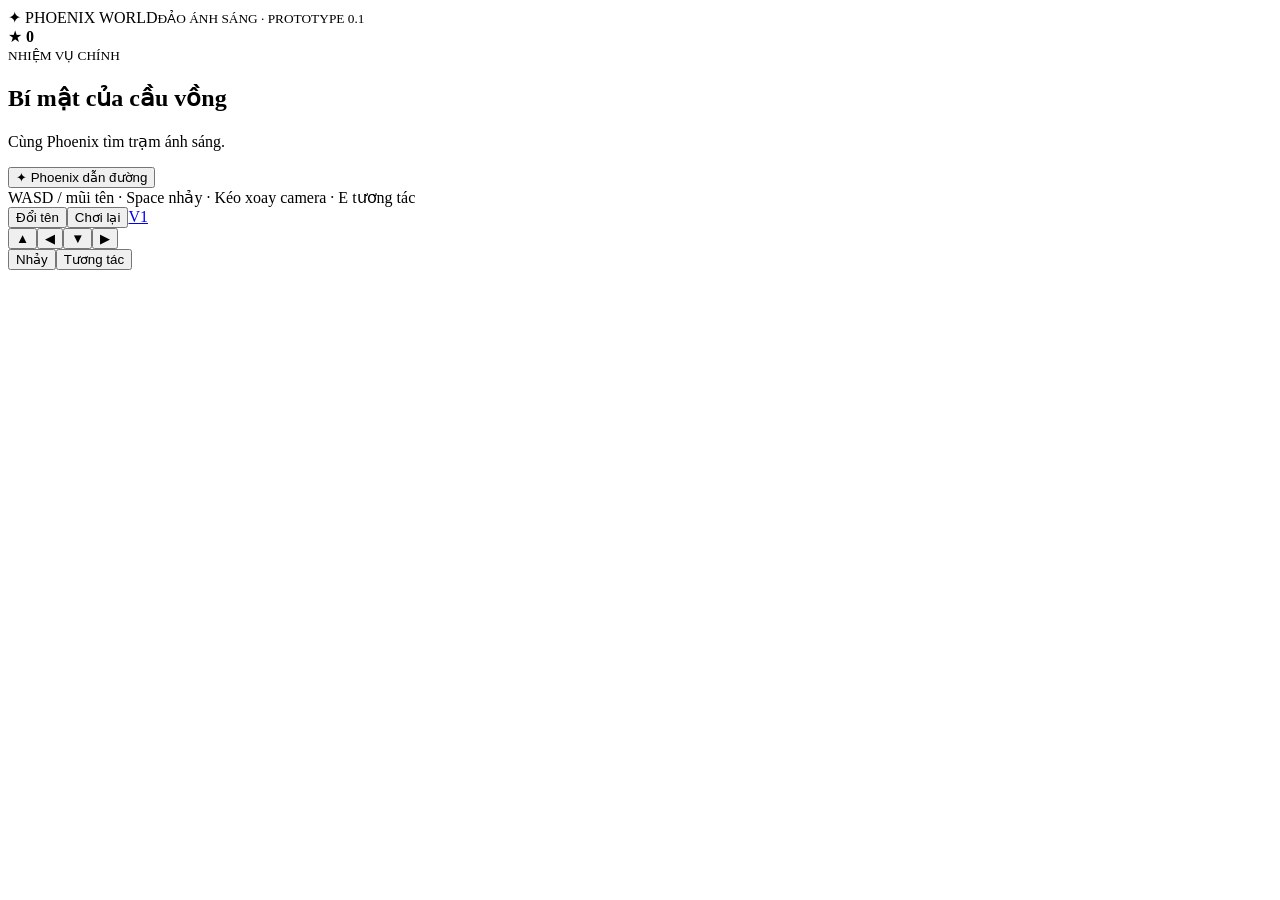
==== v2/index.html @ 931ab46b "feat: add V2 index.html" ====
<!doctype html>
<html lang="vi"><head><meta charset="utf-8"><meta name="viewport" content="width=device-width,initial-scale=1,viewport-fit=cover"><title>Phoenix World · Đảo Ánh Sáng</title><link rel="stylesheet" href="styles.css"></head>
<body><main id="world" aria-label="Thế giới Phoenix 3D"></main>
<header class="hud"><div class="brand"><span>✦ PHOENIX WORLD</span><small>ĐẢO ÁNH SÁNG · PROTOTYPE 0.1</small></div><div class="stars" aria-live="polite">★ <b id="stars">0</b></div></header>
<section class="quest"><small>NHIỆM VỤ CHÍNH</small><h1 id="objective">Bí mật của cầu vồng</h1><p id="hint" aria-live="polite">Cùng Phoenix tìm trạm ánh sáng.</p><button id="guide">✦ Phoenix dẫn đường</button></section>
<aside class="bottom"><span id="near" aria-live="polite">WASD / mũi tên · Space nhảy · Kéo xoay camera · E tương tác</span><div><button id="profile">Đổi tên</button><button id="reset">Chơi lại</button><a href="../index.html">V1</a></div></aside>
<div class="touch"><div class="pad" aria-label="Điều khiển di chuyển"><button data-key="ArrowUp" aria-label="Tiến">▲</button><button data-key="ArrowLeft" aria-label="Trái">◀</button><button data-key="ArrowDown" aria-label="Lùi">▼</button><button data-key="ArrowRight" aria-label="Phải">▶</button></div><div class="actions"><button id="jump">Nhảy</button><button id="interact">Tương tác</button></div></div>
<dialog id="welcome"><small>CHÀO MỪNG NHÀ KHÁM PHÁ</small><h2>Hòn đảo đầu tiên của con!</h2><p>Phoenix sẽ đồng hành cùng con tìm bí mật của ánh sáng. Con có thể tự do chạy nhảy và khám phá.</p><form id="nameform"><label>Biệt danh <input id="name" maxlength="24" placeholder="Nhà khám phá" autocomplete="off"></label><button type="submit">Bắt đầu hành trình</button></form></dialog>
<dialog id="lesson"><button class="close" id="close" aria-label="Đóng">×</button><small>TRẠM KHOA HỌC 01</small><h2 id="lessonTitle">Bí mật cầu vồng</h2><p id="lessonText"></p><div id="experiment"><svg viewBox="0 0 300 135" aria-label="Mô hình ánh sáng trắng đi qua giọt nước và tách thành màu"><rect width="300" height="135" rx="15" fill="#17314c"/><circle cx="35" cy="47" r="18" fill="#ffd66e"/><circle cx="150" cy="68" r="35" fill="#8ee0ff" fill-opacity=".35" stroke="#b4e9ff" stroke-width="2"/><g id="rays" opacity="0"><path d="M53 47 L130 44 L179 73 L148 101" stroke="white" stroke-width="3" fill="none"/><g id="spectrum"></g></g></svg><button id="light">Bật ánh sáng</button><p class="note">Mô hình minh họa, không mô phỏng quang học chính xác.</p></div><div id="answers"></div><p id="feedback" aria-live="polite"></p></dialog>
<div id="fallback" hidden><h2>Thiết bị chưa hỗ trợ đồ họa 3D</h2><p>Con vẫn có thể khám phá bằng phiên bản trước.</p><a href="../index.html">Mở game V1</a></div>
<script src="vendor/three.bundle.js"></script><script src="core.js"></script><script src="game.js"></script></body></html>
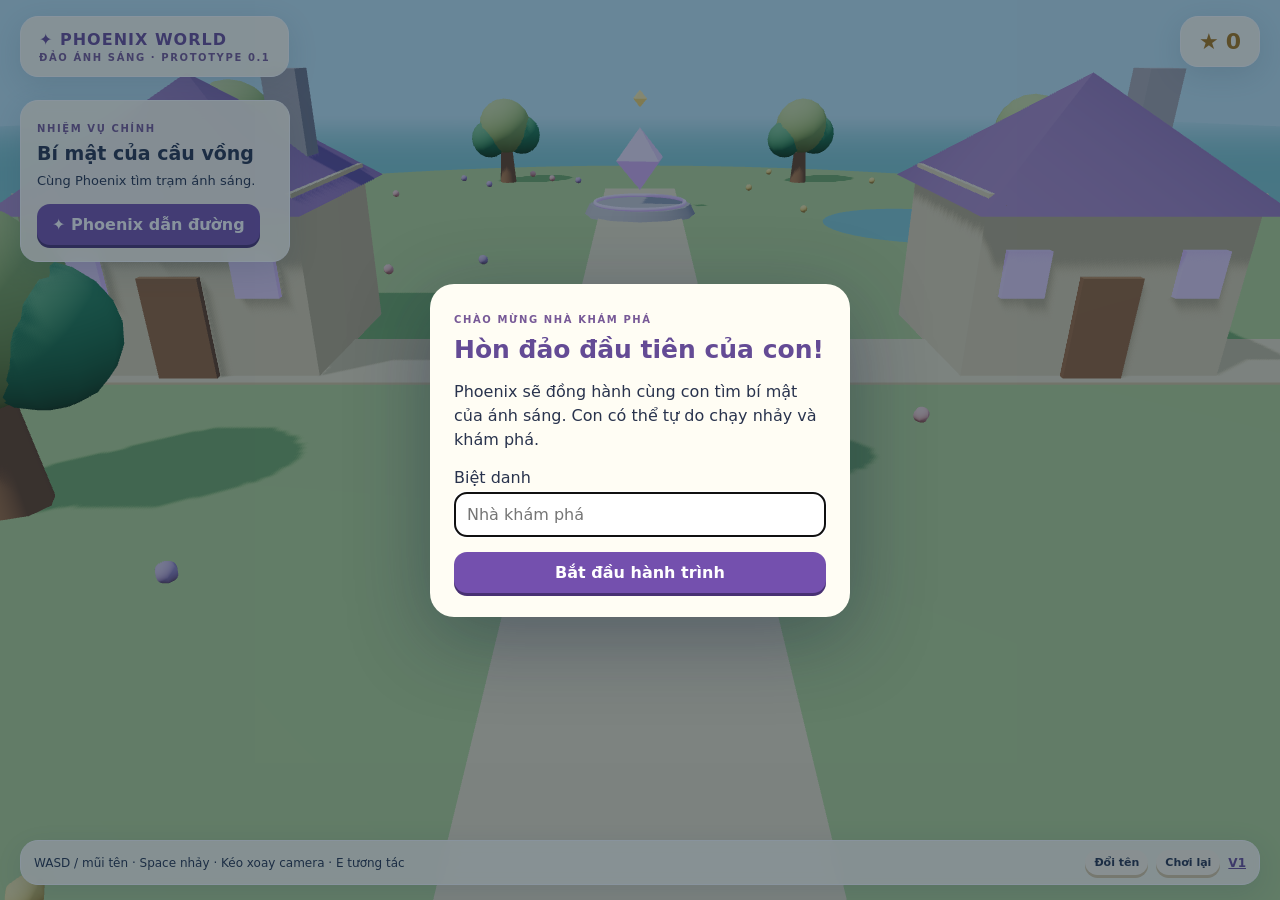
==== commit 7230aa03: "feat(assets): enable asset library loader" ====
--- a/v2/index.html
+++ b/v2/index.html
@@ -8,4 +8,4 @@
 <dialog id="welcome"><small>CHÀO MỪNG NHÀ KHÁM PHÁ</small><h2>Hòn đảo đầu tiên của con!</h2><p>Phoenix sẽ đồng hành cùng con tìm bí mật của ánh sáng. Con có thể tự do chạy nhảy và khám phá.</p><form id="nameform"><label>Biệt danh <input id="name" maxlength="24" placeholder="Nhà khám phá" autocomplete="off"></label><button type="submit">Bắt đầu hành trình</button></form></dialog>
 <dialog id="lesson"><button class="close" id="close" aria-label="Đóng">×</button><small>TRẠM KHOA HỌC 01</small><h2 id="lessonTitle">Bí mật cầu vồng</h2><p id="lessonText"></p><div id="experiment"><svg viewBox="0 0 300 135" aria-label="Mô hình ánh sáng trắng đi qua giọt nước và tách thành màu"><rect width="300" height="135" rx="15" fill="#17314c"/><circle cx="35" cy="47" r="18" fill="#ffd66e"/><circle cx="150" cy="68" r="35" fill="#8ee0ff" fill-opacity=".35" stroke="#b4e9ff" stroke-width="2"/><g id="rays" opacity="0"><path d="M53 47 L130 44 L179 73 L148 101" stroke="white" stroke-width="3" fill="none"/><g id="spectrum"></g></g></svg><button id="light">Bật ánh sáng</button><p class="note">Mô hình minh họa, không mô phỏng quang học chính xác.</p></div><div id="answers"></div><p id="feedback" aria-live="polite"></p></dialog>
 <div id="fallback" hidden><h2>Thiết bị chưa hỗ trợ đồ họa 3D</h2><p>Con vẫn có thể khám phá bằng phiên bản trước.</p><a href="../index.html">Mở game V1</a></div>
-<script src="vendor/three.bundle.js"></script><script src="core.js"></script><script src="game.js"></script></body></html>+<script src="vendor/three.bundle.js"></script><script src="core.js"></script><script src="assets.js"></script><script src="game.js"></script></body></html>
--- a/v2/styles.css
+++ b/v2/styles.css
@@ -0,0 +1 @@
+*{box-sizing:border-box}html,body{margin:0;height:100%;overflow:hidden;font-family:system-ui,sans-serif;color:#26334d;background:#c9e8f5}button,a,input{font:inherit}button,a{touch-action:manipulation}button{border:0;cursor:pointer;background:#fff8e8;color:#26334d;font-weight:750;padding:11px 15px;border-radius:13px;box-shadow:0 3px 0 #dbc9a4}button:active{transform:translateY(2px);box-shadow:none}button:disabled{opacity:.55;cursor:default}button:focus-visible,a:focus-visible{outline:3px solid #4c28a1;outline-offset:3px}#world{position:absolute;inset:0;touch-action:none}canvas{display:block;width:100%;height:100%;touch-action:none}.hud{position:absolute;top:max(16px,env(safe-area-inset-top));left:20px;right:20px;display:flex;justify-content:space-between;pointer-events:none}.brand,.stars,.quest,.bottom{background:#fffdf0eb;border:1px solid #fff;border-radius:18px;box-shadow:0 8px 30px #24465c24;backdrop-filter:blur(8px)}.brand{padding:13px 18px;display:grid;gap:3px;font-weight:900;color:#684b99;letter-spacing:1px}.brand small,.quest small,dialog small{font-size:10px;font-weight:800;letter-spacing:1.6px;color:#775997}.stars{align-self:start;padding:12px 18px;color:#a77417;font-size:22px}.quest{position:absolute;top:100px;left:20px;width:min(270px,55vw);padding:16px}.quest h1{font-size:19px;margin:6px 0}.quest p{font-size:13px;margin:8px 0 14px;line-height:1.4}.quest button,form button,#light{background:#7450ae;color:white;box-shadow:0 3px 0 #483173}.bottom{position:absolute;bottom:max(15px,env(safe-area-inset-bottom));left:20px;right:20px;display:flex;justify-content:space-between;align-items:center;gap:8px;padding:9px 13px;font-size:12px}.bottom div{display:flex;align-items:center;gap:8px}.bottom button{font-size:11px;padding:6px 9px}.bottom a{color:#684b99;font-weight:700}.touch{position:absolute;inset:auto 16px 75px;display:none;justify-content:space-between;align-items:end;pointer-events:none}.touch button{pointer-events:auto;touch-action:none;min-width:46px;min-height:46px}.pad{display:grid;grid-template-columns:repeat(3,46px);gap:4px}.pad button:first-child{grid-column:2}.pad button:nth-child(2){grid-column:1}.actions{display:grid;gap:9px}.actions button{background:#7754b5;color:#fff;box-shadow:0 3px 0 #4b3474}dialog{width:min(420px,92vw);max-height:85dvh;overflow:auto;border:0;border-radius:24px;padding:24px;background:#fffdf4;color:#29334d;box-shadow:0 20px 80px #12223a60}dialog::backdrop{background:#13283d80}dialog h2{margin:8px 0 12px;font-size:25px;color:#644b95}dialog p{line-height:1.5}dialog form{display:grid;gap:15px}dialog label{display:grid;gap:5px}input{padding:12px;border:1px solid #bfb0d0;border-radius:12px;width:100%}.close{float:right;font-size:22px;line-height:1;padding:6px 10px}.note{font-size:11px;color:#666}#answers{display:grid;gap:8px}#answers button{text-align:left;background:#eee6ff;box-shadow:none;border:1px solid #d8c8ef}#feedback{font-weight:700}#fallback{position:absolute;inset:20%;padding:25px;background:white;border-radius:20px;z-index:10}#fallback[hidden]{display:none}@media(pointer:coarse),(max-width:700px){.touch{display:flex}.hud{left:10px;right:10px;top:8px}.brand{padding:8px 12px;font-size:12px}.brand small{font-size:8px}.stars{padding:8px 12px;font-size:18px}.quest{top:65px;left:10px;padding:10px;width:min(245px,65vw)}.quest h1{font-size:15px}.quest p{font-size:12px;margin:5px 0 8px}.quest button{font-size:12px;padding:8px}.bottom{left:10px;right:10px;bottom:max(8px,env(safe-area-inset-bottom));font-size:10px}.bottom #near{max-width:55%}.touch{bottom:82px}}
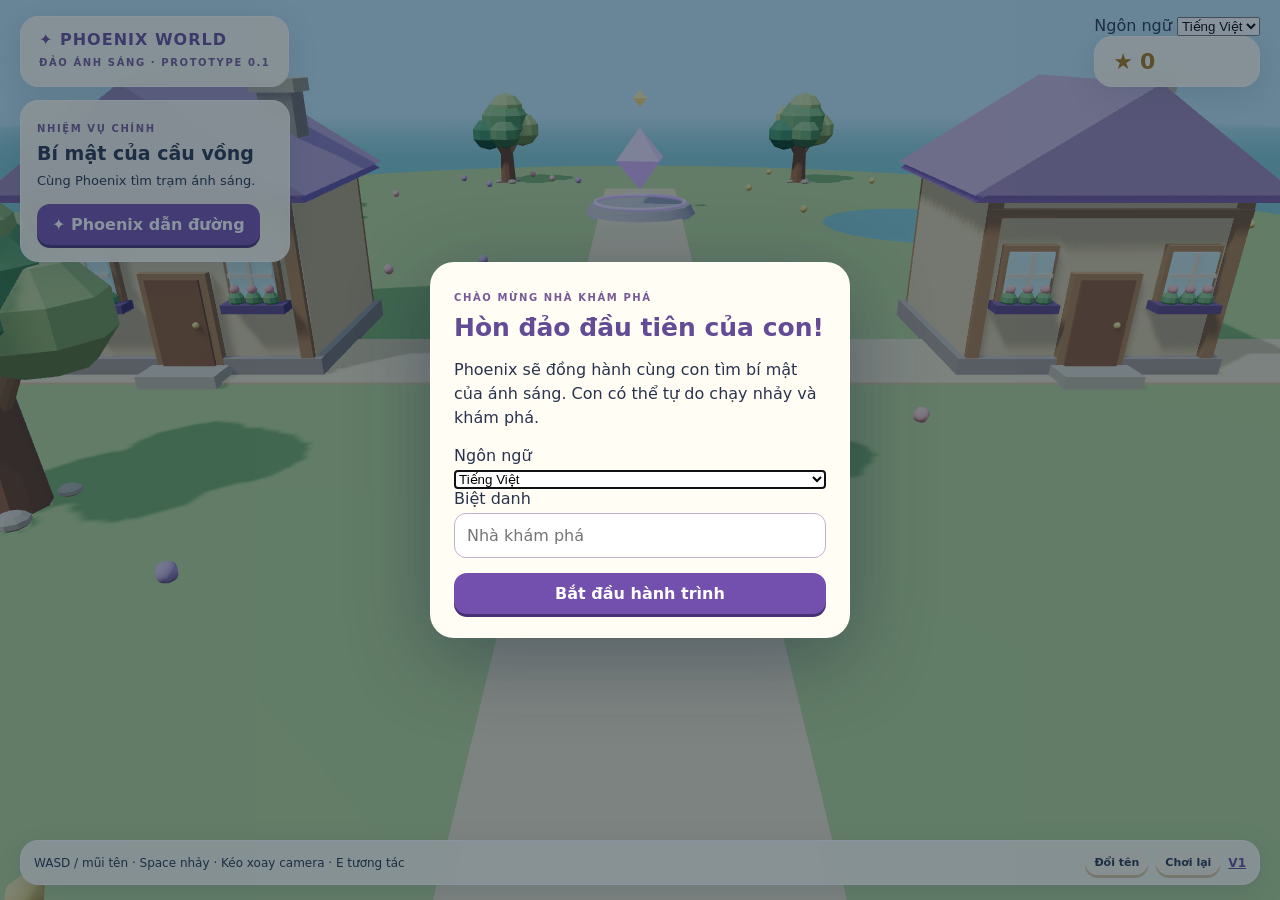
==== commit 967794eb: "feat(i18n): language selectors and localized UI attributes" ====
--- a/v2/index.html
+++ b/v2/index.html
@@ -1,11 +1,11 @@
 <!doctype html>
 <html lang="vi"><head><meta charset="utf-8"><meta name="viewport" content="width=device-width,initial-scale=1,viewport-fit=cover"><title>Phoenix World · Đảo Ánh Sáng</title><link rel="stylesheet" href="styles.css"></head>
-<body><main id="world" aria-label="Thế giới Phoenix 3D"></main>
-<header class="hud"><div class="brand"><span>✦ PHOENIX WORLD</span><small>ĐẢO ÁNH SÁNG · PROTOTYPE 0.1</small></div><div class="stars" aria-live="polite">★ <b id="stars">0</b></div></header>
-<section class="quest"><small>NHIỆM VỤ CHÍNH</small><h1 id="objective">Bí mật của cầu vồng</h1><p id="hint" aria-live="polite">Cùng Phoenix tìm trạm ánh sáng.</p><button id="guide">✦ Phoenix dẫn đường</button></section>
-<aside class="bottom"><span id="near" aria-live="polite">WASD / mũi tên · Space nhảy · Kéo xoay camera · E tương tác</span><div><button id="profile">Đổi tên</button><button id="reset">Chơi lại</button><a href="../index.html">V1</a></div></aside>
-<div class="touch"><div class="pad" aria-label="Điều khiển di chuyển"><button data-key="ArrowUp" aria-label="Tiến">▲</button><button data-key="ArrowLeft" aria-label="Trái">◀</button><button data-key="ArrowDown" aria-label="Lùi">▼</button><button data-key="ArrowRight" aria-label="Phải">▶</button></div><div class="actions"><button id="jump">Nhảy</button><button id="interact">Tương tác</button></div></div>
-<dialog id="welcome"><small>CHÀO MỪNG NHÀ KHÁM PHÁ</small><h2>Hòn đảo đầu tiên của con!</h2><p>Phoenix sẽ đồng hành cùng con tìm bí mật của ánh sáng. Con có thể tự do chạy nhảy và khám phá.</p><form id="nameform"><label>Biệt danh <input id="name" maxlength="24" placeholder="Nhà khám phá" autocomplete="off"></label><button type="submit">Bắt đầu hành trình</button></form></dialog>
-<dialog id="lesson"><button class="close" id="close" aria-label="Đóng">×</button><small>TRẠM KHOA HỌC 01</small><h2 id="lessonTitle">Bí mật cầu vồng</h2><p id="lessonText"></p><div id="experiment"><svg viewBox="0 0 300 135" aria-label="Mô hình ánh sáng trắng đi qua giọt nước và tách thành màu"><rect width="300" height="135" rx="15" fill="#17314c"/><circle cx="35" cy="47" r="18" fill="#ffd66e"/><circle cx="150" cy="68" r="35" fill="#8ee0ff" fill-opacity=".35" stroke="#b4e9ff" stroke-width="2"/><g id="rays" opacity="0"><path d="M53 47 L130 44 L179 73 L148 101" stroke="white" stroke-width="3" fill="none"/><g id="spectrum"></g></g></svg><button id="light">Bật ánh sáng</button><p class="note">Mô hình minh họa, không mô phỏng quang học chính xác.</p></div><div id="answers"></div><p id="feedback" aria-live="polite"></p></dialog>
-<div id="fallback" hidden><h2>Thiết bị chưa hỗ trợ đồ họa 3D</h2><p>Con vẫn có thể khám phá bằng phiên bản trước.</p><a href="../index.html">Mở game V1</a></div>
-<script src="vendor/three.bundle.js"></script><script src="core.js"></script><script src="assets.js"></script><script src="game.js"></script></body></html>+<body><main id="world" aria-label="Thế giới Phoenix 3D" data-i18n-aria="world"></main>
+<header class="hud"><div class="brand"><span>✦ PHOENIX WORLD</span><small data-i18n="island">ĐẢO ÁNH SÁNG · PROTOTYPE 0.1</small></div><div class="hud-right"><label class="locale-label"><span data-i18n="language">Ngôn ngữ</span> <select data-locale data-i18n-aria="language"><option value="vi">Tiếng Việt</option><option value="en">English</option></select></label><div class="stars" aria-live="polite">★ <b id="stars">0</b></div></div></header>
+<section class="quest"><small data-i18n="mainQuest">NHIỆM VỤ CHÍNH</small><h1 id="objective" data-i18n="objective">Bí mật của cầu vồng</h1><p id="hint" data-i18n="hint" aria-live="polite">Cùng Phoenix tìm trạm ánh sáng.</p><button id="guide" data-i18n="guide">✦ Phoenix dẫn đường</button></section>
+<aside class="bottom"><span id="near" data-i18n="controls" aria-live="polite">WASD / mũi tên · Space nhảy · Kéo xoay camera · E tương tác</span><div><button id="profile" data-i18n="profile">Đổi tên</button><button id="reset" data-i18n="reset">Chơi lại</button><a href="../index.html">V1</a></div></aside>
+<div class="touch"><div class="pad" aria-label="Điều khiển di chuyển" data-i18n-aria="move"><button data-key="ArrowUp" aria-label="Tiến" data-i18n-aria="up">▲</button><button data-key="ArrowLeft" aria-label="Trái" data-i18n-aria="left">◀</button><button data-key="ArrowDown" aria-label="Lùi" data-i18n-aria="down">▼</button><button data-key="ArrowRight" aria-label="Phải" data-i18n-aria="right">▶</button></div><div class="actions"><button id="jump" data-i18n="jump">Nhảy</button><button id="interact" data-i18n="interact">Tương tác</button></div></div>
+<dialog id="welcome"><small data-i18n="welcomeLabel">CHÀO MỪNG NHÀ KHÁM PHÁ</small><h2 data-i18n="welcomeTitle">Hòn đảo đầu tiên của con!</h2><p data-i18n="welcomeText">Phoenix sẽ đồng hành cùng con tìm bí mật của ánh sáng. Con có thể tự do chạy nhảy và khám phá.</p><label class="locale-label"><span data-i18n="language">Ngôn ngữ</span> <select data-locale data-i18n-aria="language"><option value="vi">Tiếng Việt</option><option value="en">English</option></select></label><form id="nameform"><label><span data-i18n="nickname">Biệt danh</span> <input id="name" maxlength="24" data-i18n-placeholder="defaultName" placeholder="Nhà khám phá" autocomplete="off"></label><button type="submit" data-i18n="start">Bắt đầu hành trình</button></form></dialog>
+<dialog id="lesson"><button class="close" id="close" aria-label="Đóng" data-i18n-aria="close">×</button><small data-i18n="station">TRẠM KHOA HỌC 01</small><h2 id="lessonTitle" data-i18n="lessonTitle">Bí mật cầu vồng</h2><p id="lessonText"></p><div id="experiment"><svg viewBox="0 0 300 135" aria-label="Mô hình ánh sáng trắng đi qua giọt nước và tách thành màu" data-i18n-aria="diagram"><rect width="300" height="135" rx="15" fill="#17314c"/><circle cx="35" cy="47" r="18" fill="#ffd66e"/><circle cx="150" cy="68" r="35" fill="#8ee0ff" fill-opacity=".35" stroke="#b4e9ff" stroke-width="2"/><g id="rays" opacity="0"><path d="M53 47 L130 44 L179 73 L148 101" stroke="white" stroke-width="3" fill="none"/><g id="spectrum"></g></g></svg><button id="light" data-i18n="light">Bật ánh sáng</button><p class="note" data-i18n="note">Mô hình minh họa, không mô phỏng quang học chính xác.</p></div><div id="answers"></div><p id="feedback" aria-live="polite"></p></dialog>
+<div id="fallback" hidden><h2 data-i18n="fallbackTitle">Thiết bị chưa hỗ trợ đồ họa 3D</h2><p data-i18n="fallbackText">Con vẫn có thể khám phá bằng phiên bản trước.</p><a href="../index.html" data-i18n="fallbackLink">Mở game V1</a></div>
+<script src="i18n.js"></script><script src="vendor/three.bundle.js"></script><script src="core.js"></script><script src="assets.js"></script><script src="game.js"></script></body></html>
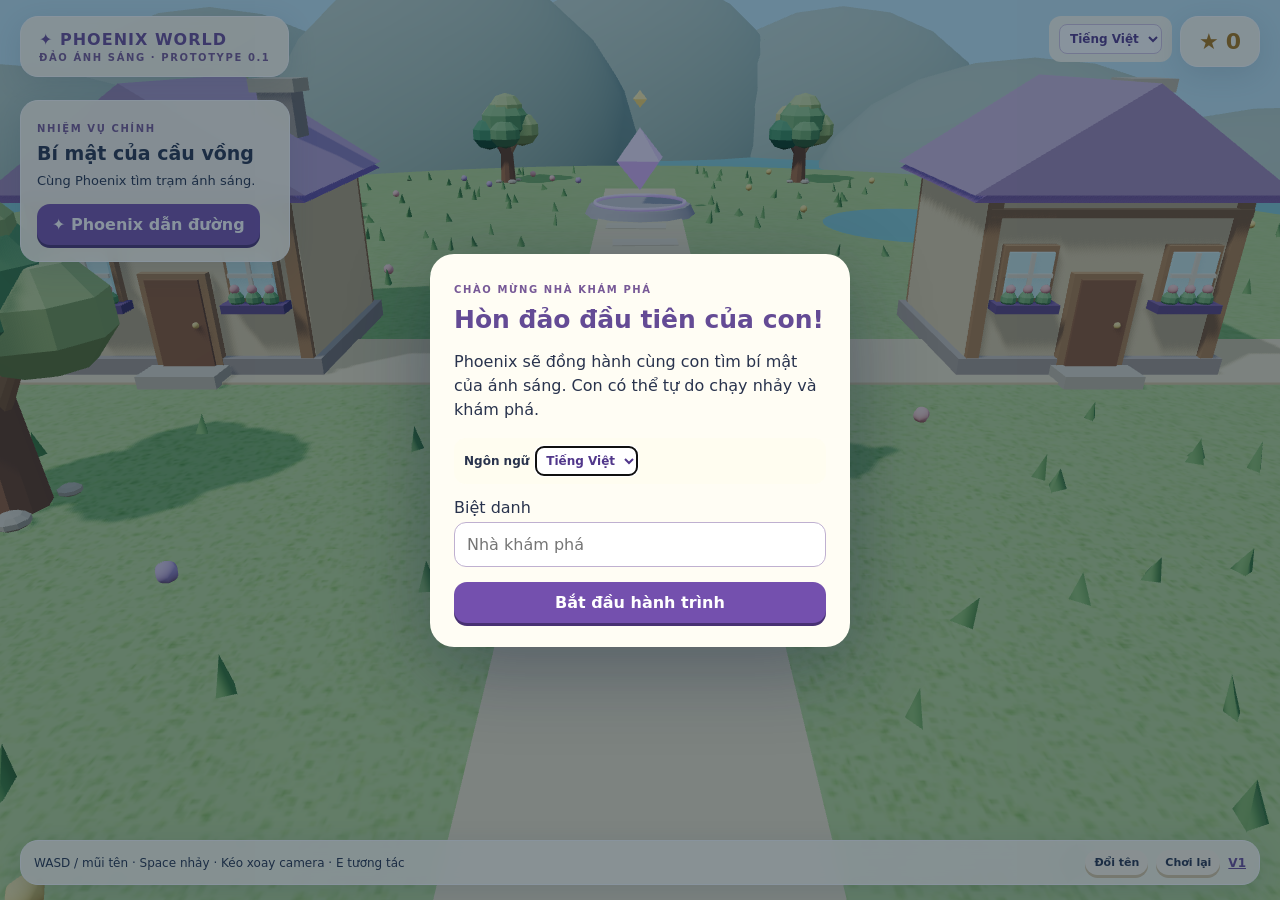
==== commit b6382ed8: "Build a shared storybook valley for gameplay and art review" ====
--- a/v2/index.html
+++ b/v2/index.html
@@ -8,4 +8,4 @@
 <dialog id="welcome"><small data-i18n="welcomeLabel">CHÀO MỪNG NHÀ KHÁM PHÁ</small><h2 data-i18n="welcomeTitle">Hòn đảo đầu tiên của con!</h2><p data-i18n="welcomeText">Phoenix sẽ đồng hành cùng con tìm bí mật của ánh sáng. Con có thể tự do chạy nhảy và khám phá.</p><label class="locale-label"><span data-i18n="language">Ngôn ngữ</span> <select data-locale data-i18n-aria="language"><option value="vi">Tiếng Việt</option><option value="en">English</option></select></label><form id="nameform"><label><span data-i18n="nickname">Biệt danh</span> <input id="name" maxlength="24" data-i18n-placeholder="defaultName" placeholder="Nhà khám phá" autocomplete="off"></label><button type="submit" data-i18n="start">Bắt đầu hành trình</button></form></dialog>
 <dialog id="lesson"><button class="close" id="close" aria-label="Đóng" data-i18n-aria="close">×</button><small data-i18n="station">TRẠM KHOA HỌC 01</small><h2 id="lessonTitle" data-i18n="lessonTitle">Bí mật cầu vồng</h2><p id="lessonText"></p><div id="experiment"><svg viewBox="0 0 300 135" aria-label="Mô hình ánh sáng trắng đi qua giọt nước và tách thành màu" data-i18n-aria="diagram"><rect width="300" height="135" rx="15" fill="#17314c"/><circle cx="35" cy="47" r="18" fill="#ffd66e"/><circle cx="150" cy="68" r="35" fill="#8ee0ff" fill-opacity=".35" stroke="#b4e9ff" stroke-width="2"/><g id="rays" opacity="0"><path d="M53 47 L130 44 L179 73 L148 101" stroke="white" stroke-width="3" fill="none"/><g id="spectrum"></g></g></svg><button id="light" data-i18n="light">Bật ánh sáng</button><p class="note" data-i18n="note">Mô hình minh họa, không mô phỏng quang học chính xác.</p></div><div id="answers"></div><p id="feedback" aria-live="polite"></p></dialog>
 <div id="fallback" hidden><h2 data-i18n="fallbackTitle">Thiết bị chưa hỗ trợ đồ họa 3D</h2><p data-i18n="fallbackText">Con vẫn có thể khám phá bằng phiên bản trước.</p><a href="../index.html" data-i18n="fallbackLink">Mở game V1</a></div>
-<script src="i18n.js"></script><script src="vendor/three.bundle.js"></script><script src="core.js"></script><script src="assets.js"></script><script src="game.js"></script></body></html>+<script src="i18n.js"></script><script src="vendor/three.bundle.js"></script><script src="core.js"></script><script src="assets.js"></script><script src="horizon.js"></script><script src="game.js"></script></body></html>
--- a/v2/styles.css
+++ b/v2/styles.css
@@ -1 +1,4 @@
-*{box-sizing:border-box}html,body{margin:0;height:100%;overflow:hidden;font-family:system-ui,sans-serif;color:#26334d;background:#c9e8f5}button,a,input{font:inherit}button,a{touch-action:manipulation}button{border:0;cursor:pointer;background:#fff8e8;color:#26334d;font-weight:750;padding:11px 15px;border-radius:13px;box-shadow:0 3px 0 #dbc9a4}button:active{transform:translateY(2px);box-shadow:none}button:disabled{opacity:.55;cursor:default}button:focus-visible,a:focus-visible{outline:3px solid #4c28a1;outline-offset:3px}#world{position:absolute;inset:0;touch-action:none}canvas{display:block;width:100%;height:100%;touch-action:none}.hud{position:absolute;top:max(16px,env(safe-area-inset-top));left:20px;right:20px;display:flex;justify-content:space-between;pointer-events:none}.brand,.stars,.quest,.bottom{background:#fffdf0eb;border:1px solid #fff;border-radius:18px;box-shadow:0 8px 30px #24465c24;backdrop-filter:blur(8px)}.brand{padding:13px 18px;display:grid;gap:3px;font-weight:900;color:#684b99;letter-spacing:1px}.brand small,.quest small,dialog small{font-size:10px;font-weight:800;letter-spacing:1.6px;color:#775997}.stars{align-self:start;padding:12px 18px;color:#a77417;font-size:22px}.quest{position:absolute;top:100px;left:20px;width:min(270px,55vw);padding:16px}.quest h1{font-size:19px;margin:6px 0}.quest p{font-size:13px;margin:8px 0 14px;line-height:1.4}.quest button,form button,#light{background:#7450ae;color:white;box-shadow:0 3px 0 #483173}.bottom{position:absolute;bottom:max(15px,env(safe-area-inset-bottom));left:20px;right:20px;display:flex;justify-content:space-between;align-items:center;gap:8px;padding:9px 13px;font-size:12px}.bottom div{display:flex;align-items:center;gap:8px}.bottom button{font-size:11px;padding:6px 9px}.bottom a{color:#684b99;font-weight:700}.touch{position:absolute;inset:auto 16px 75px;display:none;justify-content:space-between;align-items:end;pointer-events:none}.touch button{pointer-events:auto;touch-action:none;min-width:46px;min-height:46px}.pad{display:grid;grid-template-columns:repeat(3,46px);gap:4px}.pad button:first-child{grid-column:2}.pad button:nth-child(2){grid-column:1}.actions{display:grid;gap:9px}.actions button{background:#7754b5;color:#fff;box-shadow:0 3px 0 #4b3474}dialog{width:min(420px,92vw);max-height:85dvh;overflow:auto;border:0;border-radius:24px;padding:24px;background:#fffdf4;color:#29334d;box-shadow:0 20px 80px #12223a60}dialog::backdrop{background:#13283d80}dialog h2{margin:8px 0 12px;font-size:25px;color:#644b95}dialog p{line-height:1.5}dialog form{display:grid;gap:15px}dialog label{display:grid;gap:5px}input{padding:12px;border:1px solid #bfb0d0;border-radius:12px;width:100%}.close{float:right;font-size:22px;line-height:1;padding:6px 10px}.note{font-size:11px;color:#666}#answers{display:grid;gap:8px}#answers button{text-align:left;background:#eee6ff;box-shadow:none;border:1px solid #d8c8ef}#feedback{font-weight:700}#fallback{position:absolute;inset:20%;padding:25px;background:white;border-radius:20px;z-index:10}#fallback[hidden]{display:none}@media(pointer:coarse),(max-width:700px){.touch{display:flex}.hud{left:10px;right:10px;top:8px}.brand{padding:8px 12px;font-size:12px}.brand small{font-size:8px}.stars{padding:8px 12px;font-size:18px}.quest{top:65px;left:10px;padding:10px;width:min(245px,65vw)}.quest h1{font-size:15px}.quest p{font-size:12px;margin:5px 0 8px}.quest button{font-size:12px;padding:8px}.bottom{left:10px;right:10px;bottom:max(8px,env(safe-area-inset-bottom));font-size:10px}.bottom #near{max-width:55%}.touch{bottom:82px}}+*{box-sizing:border-box}html,body{margin:0;height:100%;overflow:hidden;font-family:system-ui,sans-serif;color:#26334d;background:#c9e8f5}button,a,input{font:inherit}button,a{touch-action:manipulation}button{border:0;cursor:pointer;background:#fff8e8;color:#26334d;font-weight:750;padding:11px 15px;border-radius:13px;box-shadow:0 3px 0 #dbc9a4}button:active{transform:translateY(2px);box-shadow:none}button:disabled{opacity:.55;cursor:default}button:focus-visible,a:focus-visible{outline:3px solid #4c28a1;outline-offset:3px}#world{position:absolute;inset:0;touch-action:none}canvas{display:block;width:100%;height:100%;touch-action:none}.hud{position:absolute;top:max(16px,env(safe-area-inset-top));left:20px;right:20px;display:flex;justify-content:space-between;pointer-events:none}.brand,.stars,.quest,.bottom{background:#fffdf0eb;border:1px solid #fff;border-radius:18px;box-shadow:0 8px 30px #24465c24;backdrop-filter:blur(8px)}.brand{padding:13px 18px;display:grid;gap:3px;font-weight:900;color:#684b99;letter-spacing:1px}.brand small,.quest small,dialog small{font-size:10px;font-weight:800;letter-spacing:1.6px;color:#775997}.stars{align-self:start;padding:12px 18px;color:#a77417;font-size:22px}.quest{position:absolute;top:100px;left:20px;width:min(270px,55vw);padding:16px}.quest h1{font-size:19px;margin:6px 0}.quest p{font-size:13px;margin:8px 0 14px;line-height:1.4}.quest button,form button,#light{background:#7450ae;color:white;box-shadow:0 3px 0 #483173}.bottom{position:absolute;bottom:max(15px,env(safe-area-inset-bottom));left:20px;right:20px;display:flex;justify-content:space-between;align-items:center;gap:8px;padding:9px 13px;font-size:12px}.bottom div{display:flex;align-items:center;gap:8px}.bottom button{font-size:11px;padding:6px 9px}.bottom a{color:#684b99;font-weight:700}.touch{position:absolute;inset:auto 16px 75px;display:none;justify-content:space-between;align-items:end;pointer-events:none}.touch button{pointer-events:auto;touch-action:none;min-width:46px;min-height:46px}.pad{display:grid;grid-template-columns:repeat(3,46px);gap:4px}.pad button:first-child{grid-column:2}.pad button:nth-child(2){grid-column:1}.actions{display:grid;gap:9px}.actions button{background:#7754b5;color:#fff;box-shadow:0 3px 0 #4b3474}dialog{width:min(420px,92vw);max-height:85dvh;overflow:auto;border:0;border-radius:24px;padding:24px;background:#fffdf4;color:#29334d;box-shadow:0 20px 80px #12223a60}dialog::backdrop{background:#13283d80}dialog h2{margin:8px 0 12px;font-size:25px;color:#644b95}dialog p{line-height:1.5}dialog form{display:grid;gap:15px}dialog label{display:grid;gap:5px}input{padding:12px;border:1px solid #bfb0d0;border-radius:12px;width:100%}.close{float:right;font-size:22px;line-height:1;padding:6px 10px}.note{font-size:11px;color:#666}#answers{display:grid;gap:8px}#answers button{text-align:left;background:#eee6ff;box-shadow:none;border:1px solid #d8c8ef}#feedback{font-weight:700}#fallback{position:absolute;inset:20%;padding:25px;background:white;border-radius:20px;z-index:10}#fallback[hidden]{display:none}@media(pointer:coarse),(max-width:700px){.touch{display:flex}.hud{left:10px;right:10px;top:8px}.brand{padding:8px 12px;font-size:12px}.brand small{font-size:8px}.stars{padding:8px 12px;font-size:18px}.quest{top:65px;left:10px;padding:10px;width:min(245px,65vw)}.quest h1{font-size:15px}.quest p{font-size:12px;margin:5px 0 8px}.quest button{font-size:12px;padding:8px}.bottom{left:10px;right:10px;bottom:max(8px,env(safe-area-inset-bottom));font-size:10px}.bottom #near{max-width:55%}.touch{bottom:82px}}
+.hud-right{display:flex;align-items:flex-start;gap:8px;pointer-events:auto}.locale-label{display:flex;align-items:center;gap:6px;padding:8px 10px;border-radius:12px;background:#fffdf0eb;font-size:12px;font-weight:700}.locale-label select{max-width:110px;border:1px solid #d3c5e5;border-radius:8px;background:#fff;color:#51378b;padding:6px;font:inherit}.hud-right .stars{white-space:nowrap}dialog>.locale-label{margin-bottom:14px;display:flex;flex-direction:row;align-items:center}.hud .locale-label span{position:absolute;width:1px;height:1px;overflow:hidden;clip-path:inset(50%)}@media(max-width:700px){.hud-right{gap:4px}.locale-label{padding:3px}.locale-label select{max-width:88px;font-size:11px;padding:5px}.brand{letter-spacing:.3px}.hud .stars{padding:7px 8px}.bottom button{white-space:normal}}
+
+canvas:focus{outline:none}.touch .pad button:active{background:#c6e7ee;color:#356178}.quest{max-height:40vh;overflow:auto}.quest button{max-width:100%}@media(max-width:480px){.quest{width:min(230px,65vw)}.quest h1{line-height:1.15}.quest small{font-size:9px}.bottom #near{max-width:48%;line-height:1.2}.bottom div{gap:5px}.bottom button{padding:7px 6px}.touch{bottom:88px}.brand small{letter-spacing:.65px}}
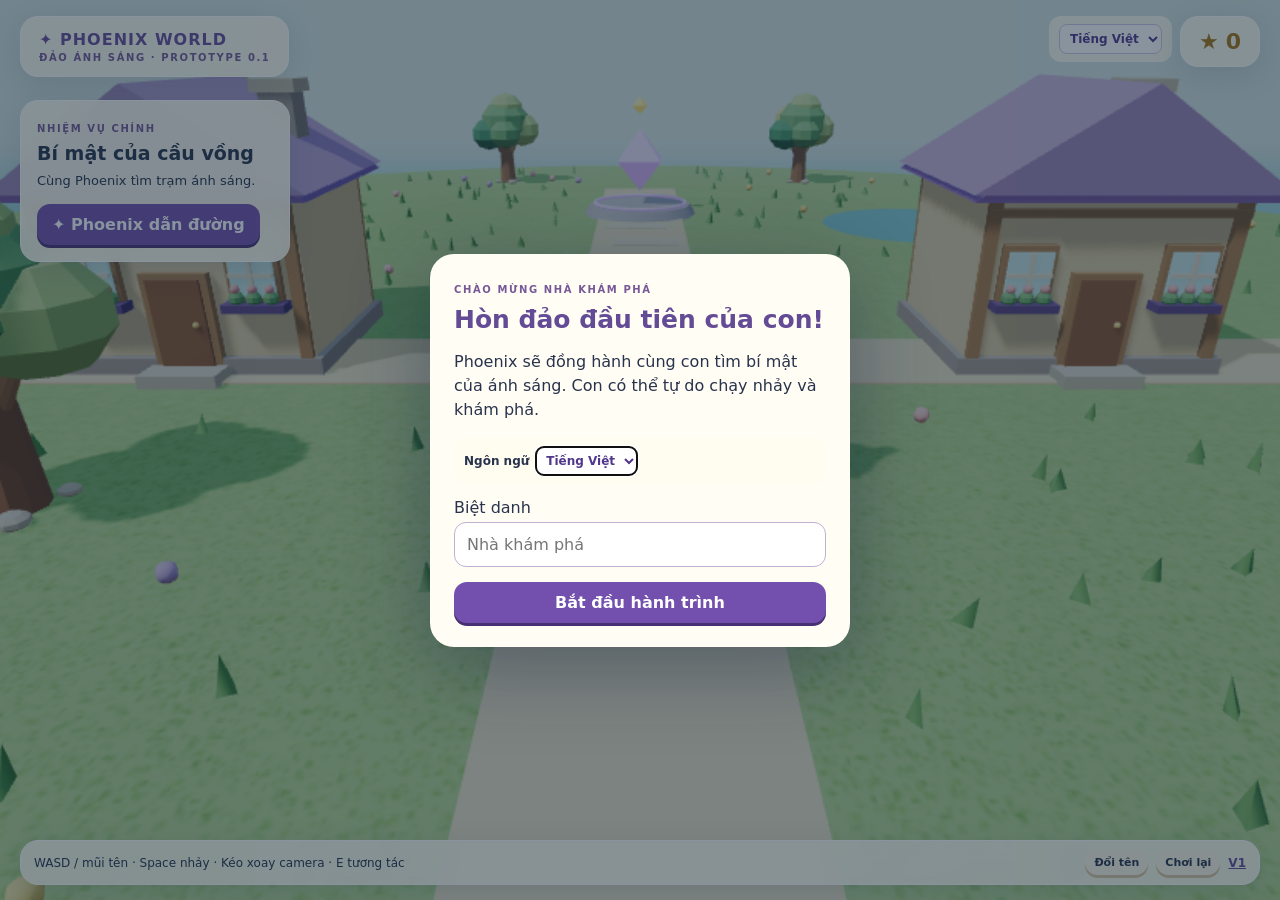
==== commit 53bc7ae5: "Replace procedural valley with an authored Blender millstream scene" ====
--- a/v2/index.html
+++ b/v2/index.html
@@ -8,4 +8,4 @@
 <dialog id="welcome"><small data-i18n="welcomeLabel">CHÀO MỪNG NHÀ KHÁM PHÁ</small><h2 data-i18n="welcomeTitle">Hòn đảo đầu tiên của con!</h2><p data-i18n="welcomeText">Phoenix sẽ đồng hành cùng con tìm bí mật của ánh sáng. Con có thể tự do chạy nhảy và khám phá.</p><label class="locale-label"><span data-i18n="language">Ngôn ngữ</span> <select data-locale data-i18n-aria="language"><option value="vi">Tiếng Việt</option><option value="en">English</option></select></label><form id="nameform"><label><span data-i18n="nickname">Biệt danh</span> <input id="name" maxlength="24" data-i18n-placeholder="defaultName" placeholder="Nhà khám phá" autocomplete="off"></label><button type="submit" data-i18n="start">Bắt đầu hành trình</button></form></dialog>
 <dialog id="lesson"><button class="close" id="close" aria-label="Đóng" data-i18n-aria="close">×</button><small data-i18n="station">TRẠM KHOA HỌC 01</small><h2 id="lessonTitle" data-i18n="lessonTitle">Bí mật cầu vồng</h2><p id="lessonText"></p><div id="experiment"><svg viewBox="0 0 300 135" aria-label="Mô hình ánh sáng trắng đi qua giọt nước và tách thành màu" data-i18n-aria="diagram"><rect width="300" height="135" rx="15" fill="#17314c"/><circle cx="35" cy="47" r="18" fill="#ffd66e"/><circle cx="150" cy="68" r="35" fill="#8ee0ff" fill-opacity=".35" stroke="#b4e9ff" stroke-width="2"/><g id="rays" opacity="0"><path d="M53 47 L130 44 L179 73 L148 101" stroke="white" stroke-width="3" fill="none"/><g id="spectrum"></g></g></svg><button id="light" data-i18n="light">Bật ánh sáng</button><p class="note" data-i18n="note">Mô hình minh họa, không mô phỏng quang học chính xác.</p></div><div id="answers"></div><p id="feedback" aria-live="polite"></p></dialog>
 <div id="fallback" hidden><h2 data-i18n="fallbackTitle">Thiết bị chưa hỗ trợ đồ họa 3D</h2><p data-i18n="fallbackText">Con vẫn có thể khám phá bằng phiên bản trước.</p><a href="../index.html" data-i18n="fallbackLink">Mở game V1</a></div>
-<script src="i18n.js"></script><script src="vendor/three.bundle.js"></script><script src="core.js"></script><script src="assets.js"></script><script src="horizon.js"></script><script src="game.js"></script></body></html>+<script src="i18n.js"></script><script src="vendor/three.bundle.js"></script><script src="core.js"></script><script src="assets.js"></script><script src="game.js"></script></body></html>
